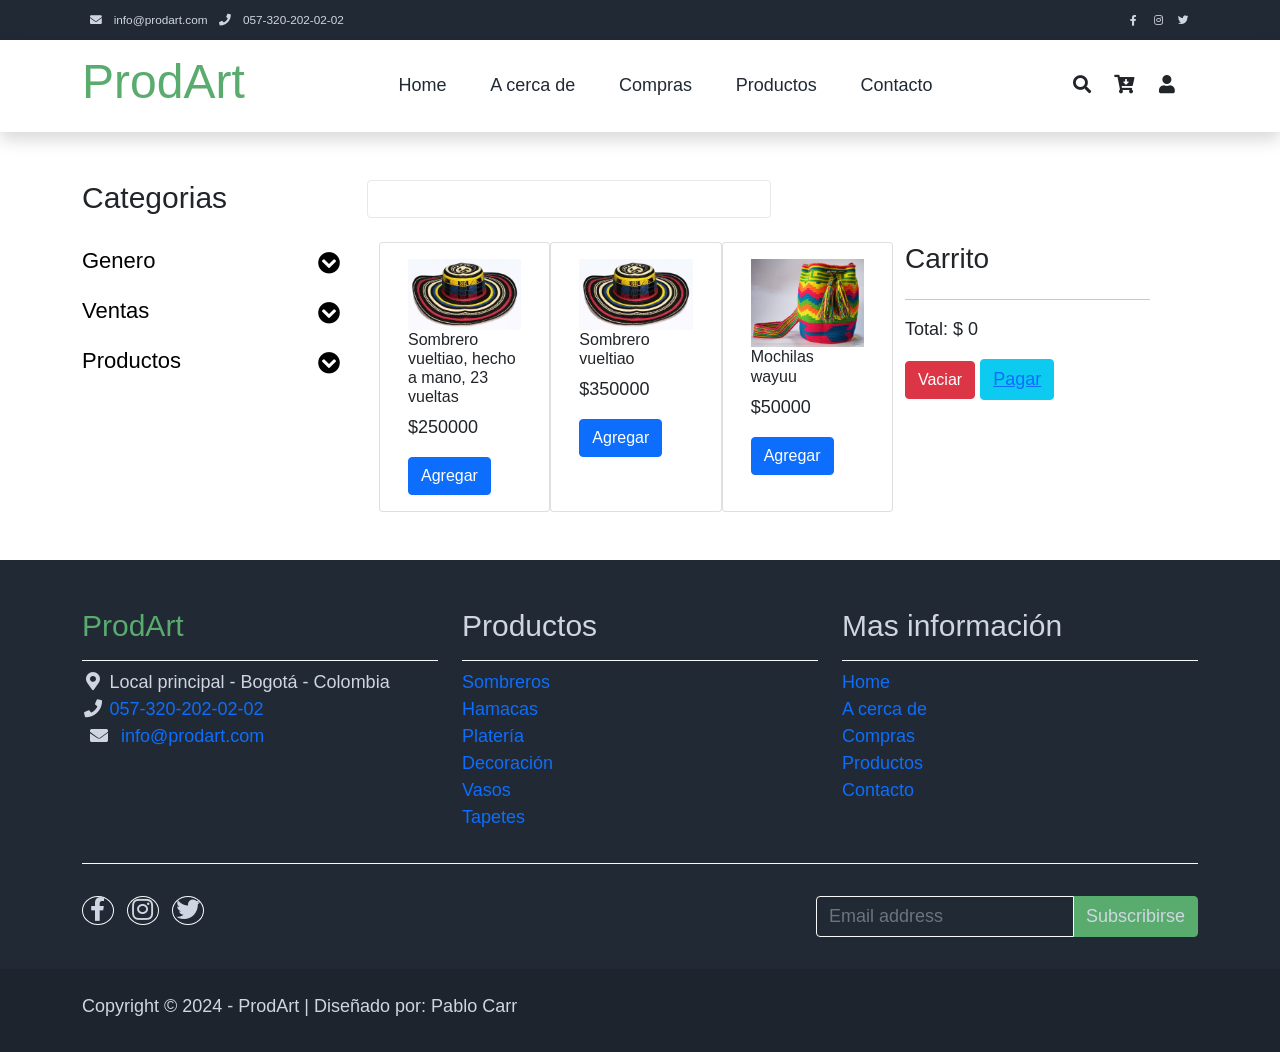
==== compras.html @ 890665da "cj" ====
<!DOCTYPE html>
<html lang="en">
<head>
    <meta charset="UTF-8">
    <meta name="viewport" content="width=device-width, initial-scale=1.0">
    <title>ProdArt-Compras</title>
    <!-- iconos-->
    <link rel="apple-touch-icon" href="assets/img/">
    <!-- css-->
     <link rel="stylesheet" href="assets/css/bootstrap.min.css">
     <link rel="stylesheet" href="assets/css/templatemo.css">
     <link rel="stylesheet" href="assets/css/custom.css">
     <link rel="stylesheet" href="assets/css/fontawesome.min.css">
</head>
<body>
        <!-- inicio encabezado-->
        <nav class="navbar navbar-expand-lg bg-dark navbar-light" id="templatemo_nav_top">
            <div class="container text-light">
                <div class="w-100 d-flex justify-content-between">
                    <div>
                        <i class="fa fa-envelope mx-2"></i>
                        <a class="navbar-sm-brand text-light text-decoration-none" href="mailto:info@prodart.com">info@prodart.com</a>
                        <i class="fa fa-phone mx-2"></i>
                        <a class="navbar-sm-brand text-light text-decoration-none" href="tel: 057-320-202-02-02">057-320-202-02-02</a>
                    </div>
                    <div>
                        <a class="text-light" href="https://fb.com/templatemo" target="_blank" rel="sponsored"><i class="fab fa-facebook-f fa-sm fa-fw me-2"></i></a>
                        <a class="text-light" href="https://www.instagram.com/" target="_blank"><i class="fab fa-instagram fa-sm fa-fw me-2"></i></a>
                        <a class="text-light" href="https://twitter.com/" target="_blank"><i class="fab fa-twitter fa-sm fa-fw me-2"></i></a>
                    </div>
                </div>
    
            </div>
        </nav>
        <!-- fin encabezado-->
        <!-- inicio menu-->
        <nav class="navbar navbar-expand-lg navbar-light shadow">
            <div class="container d-flex justify-content-between align-items-center">
    
                <a class="navbar-brand text-success logo h1 align-self-center" href="index.html">
                    ProdArt
                </a>
    
                <button class="navbar-toggler border-0" type="button" data-bs-toggle="collapse" data-bs-target="#templatemo_main_nav" aria-controls="navbarSupportedContent" aria-expanded="false" aria-label="Toggle navigation">
                    <span class="navbar-toggler-icon"></span>
                </button>
    
                <div class="align-self-center collapse navbar-collapse flex-fill  d-lg-flex justify-content-lg-between" id="templatemo_main_nav">
                    <div class="flex-fill">
                        <ul class="nav navbar-nav d-flex justify-content-between mx-lg-auto">
                            <li class="nav-item">
                                <a class="nav-link" href="index.html">Home</a>
                            </li>
                            <li class="nav-item">
                                <a class="nav-link" href="acercade.html">A cerca de</a>
                            </li>
                            <li class="nav-item">
                                <a class="nav-link" href="compras.html">Compras</a>
                            </li>
                            <li class="nav-item">
                                <a class="nav-link" href="productos.html">Productos</a>
                            </li>
                            <li class="nav-item">
                                <a class="nav-link" href="contacto.html">Contacto</a>
                            </li>
                        </ul>
                    </div>
                    <div class="navbar align-self-center d-flex">
                        <div class="d-lg-none flex-sm-fill mt-3 mb-4 col-7 col-sm-auto pr-3">
                            <div class="input-group">
                                <input type="text" class="form-control" id="inputMobileSearch" placeholder="Buscar ...">
                                <div class="input-group-text">
                                    <i class="fa fa-fw fa-search"></i>
                                </div>
                            </div>
                        </div>
                        <a class="nav-icon d-none d-lg-inline" href="#" data-bs-toggle="modal" data-bs-target="#templatemo_search">
                            <i class="fa fa-fw fa-search text-dark mr-2"></i>
                        </a>
                        <a class="nav-icon position-relative text-decoration-none" href="#">
                            <i class="fa fa-fw fa-cart-arrow-down text-dark mr-1"></i>
                            <span id="carrito-value" class="position-absolute top-0 left-100 translate-middle badge rounded-pill bg-light text-dark"></span>
                        </a>
                        <a class="nav-icon position-relative text-decoration-none" href="#">
                            <i class="fa fa-fw fa-user text-dark mr-3"></i>
                            <span id="contador" class="position-absolute top-0 left-100 translate-middle badge rounded-pill bg-light text-dark"></span>
                        </a>
                    </div>
                </div>
    
            </div>
        </nav>
    <!-- fin menu-->

<!-- inicio de contenido -->
<div class="container py-5">
    <div class="row">

        <div class="col-lg-3">
            <h1 class="h2 pb-4">Categorias</h1>
            <ul class="list-unstyled templatemo-accordion">
                <li class="pb-3">
                    <a class="collapsed d-flex justify-content-between h3 text-decoration-none" href="#">
                        Genero
                        <i class="fa fa-fw fa-chevron-circle-down mt-1"></i>
                    </a>
                    <ul class="collapse show list-unstyled pl-3">
                        <li><a class="text-decoration-none" href="#">Hombres</a></li>
                        <li><a class="text-decoration-none" href="#">Mujeres</a></li>
                    </ul>
                </li>
                <li class="pb-3">
                    <a class="collapsed d-flex justify-content-between h3 text-decoration-none" href="#">
                        Ventas
                        <i class="pull-right fa fa-fw fa-chevron-circle-down mt-1"></i>
                    </a>
                    <ul id="collapseTwo" class="collapse list-unstyled pl-3">
                        <li><a class="text-decoration-none" href="#">Sombreros</a></li>
                        <li><a class="text-decoration-none" href="#">Hamacas</a></li>
                    </ul>
                </li>
                <li class="pb-3">
                    <a class="collapsed d-flex justify-content-between h3 text-decoration-none" href="#">
                        Productos
                        <i class="pull-right fa fa-fw fa-chevron-circle-down mt-1"></i>
                    </a>
                    <ul id="collapseThree" class="collapse list-unstyled pl-3">
                        <li><a class="text-decoration-none" href="#">Bolsos</a></li>
                        <li><a class="text-decoration-none" href="#">Decoración</a></li>
                    </ul>
                </li>
            </ul>
        </div>

        <div class="col-lg-9">
            <div class="row">

                <div class="col-md-6 pb-4">
                    <div class="d-flex">
                        <select id="filtro" class="form-control">
                           <!-- categorias -->
                            
                        </select>
                    </div>
                </div>
            </div>
            <!-- productos en el carro -->
            <!-- fin de productos -->
             <!-- carrito -->
             <div class="container">
                <div class="row">
                    <!-- Elementos generados a partir del JSON -->
                    <main id="items" class="col-sm-8 row"></main>
                    <!-- Carrito -->
                    <aside class="col-sm-4">
                        <h3>Carrito</h3>
                        <!-- Elementos del carrito -->
                        <ul id="carrito" class="list-group"></ul>
                        <hr>
                        <!-- Precio total -->
                        <p class="text-right">Total: $ <span id="total"></span></p>
                        <button id="boton-vaciar" class="btn btn-danger">Vaciar</button>
                        <button class="btn btn-info">
                        <a href="pago.html" target="target_blank">Pagar</a>
                                            
        
                    </aside>
                </div>
            </div>
<!-- paginacion -->
            <!-- <div class="row">
                <ul class="pagination pagination-lg justify-content-end">
                    <li class="page-item disabled">
                        <a class="page-link active rounded-0 mr-3 shadow-sm border-top-0 border-left-0 text-dark" href="#">1</a>
                    </li>
                    <li class="page-item">
                        <a class="page-link active rounded-0 mr-3 shadow-sm border-top-0 border-left-0 text-dark" href="#">2</a>
                    </li>
                    <li class="page-item">
                        <a class="page-link active rounded-0 mr-3 shadow-sm border-top-0 border-left-0 text-dark" href="#">3</a>
                    </li>
                </ul>
            </div> -->

        </div>
    </div>
</div>
<!-- final de contenido -->
   <script>
    document.addEventListener('DOMContentLoaded',() =>{
        //Variables -base de datos
        const baseDeDatos=[
            {
                id:1,
                nombre: 'Sombrero vueltiao, hecho a mano, 23 vueltas',
                precio: 250000,
                imagen: 'assets/img/feature_prod_02.jpg'
            },
            {
                id:3,
                nombre: 'Sombrero vueltiao',
                precio: 350000,
                imagen: 'assets/img/feature_prod_02.jpg'
            },
            {
                id:2,
                nombre: 'Mochilas wayuu',
                precio: 50000,
                imagen: 'assets/img/feature_prod_03.jpg'
            }
        ];
        let carrito = [];
        const divisa = '$';
        const DOMitems = document.querySelector('#items');
        const DOMcarrito = document.querySelector('#carrito');
        const DOMtotal = document.querySelector('#total');
        const DOMbotonVaciar = document.querySelector('#boton-vaciar');
    

    //seccion de funciones 
    /*
    Dibujamos todos los productos a partir de la base de datos
    */
   function renderizarProductos(){
    baseDeDatos.forEach((info) =>{
        //estructura
        const miNodo = document.createElement('div');
        miNodo.classList.add('card','col-sm-4');
        //body
        const miNodoCardBody = document.createElement('div');
        miNodoCardBody.classList.add('card-body');
        //titulo
        const miNodoTitle = document.createElement('h6');
        miNodoTitle.classList.add('card-tilte');
        miNodoTitle.textContent =info.nombre;
        //imagen
        const miNodoImagen = document.createElement('img');
        miNodoImagen.classList.add('img-fluid');
        miNodoImagen.setAttribute('src',info.imagen);
        //precio
        const miNodoPrecio = document.createElement('p');
        miNodoPrecio.classList.add('card-text');
        miNodoPrecio.textContent =  `${divisa}${info.precio}`;
        // Boton
        const miNodoBoton = document.createElement('button');
        miNodoBoton.classList.add('btn', 'btn-primary');
        miNodoBoton.textContent = 'Agregar';
        miNodoBoton.setAttribute('marcador', info.id);
        miNodoBoton.addEventListener('click', anadirProductoAlCarrito);

        //insertamos
        miNodoCardBody.appendChild(miNodoImagen);
        miNodoCardBody.appendChild(miNodoTitle);
        miNodoCardBody.appendChild(miNodoPrecio);
        miNodoCardBody.appendChild(miNodoBoton);
        miNodo.appendChild(miNodoCardBody);
        DOMitems.appendChild(miNodo);
    });
   }
   /**
* Evento para añadir un producto al carrito de la compra
*/
function anadirProductoAlCarrito(evento) {
  // Anyadimos el Nodo a nuestro carrito
  carrito.push(evento.target.getAttribute('marcador'))
  // Actualizamos el carrito
  renderizarCarrito();
  actualizarTotal();
  

    handleCarritoValue(carrito.length)

}
function handleCarritoValue(value) {
const carritoContainer = document.getElementById("carrito-value");
carritoContainer.textContent =  `${value}`
}

function calcularTotal() {
return carrito.reduce((total, itemId) => {
    const miItem = baseDeDatos.filter((itemBaseDatos) => {
        return itemBaseDatos.id === parseInt(itemId);
    });
    return total + miItem[0].precio;
}, 0);
}

// Función para actualizar el total en el DOM
function actualizarTotal() {
DOMtotal.textContent = calcularTotal();
}

   //dibujar todos los productos guardados en el carrito
   function renderizarCarrito() {
  // Vaciamos todo el html
  DOMcarrito.textContent = '';
  // Quitamos los duplicados
  const carritoSinDuplicados = [...new Set(carrito)];
  // Generamos los Nodos a partir de carrito
  carritoSinDuplicados.forEach((item) => {
      // Obtenemos el item que necesitamos de la variable base de datos
      const miItem = baseDeDatos.filter((itemBaseDatos) => {
          // ¿Coincide las id? Solo puede existir un caso
          return itemBaseDatos.id === parseInt(item);
      });
      // Cuenta el número de veces que se repite el producto
      const numeroUnidadesItem = carrito.reduce((total, itemId) => {
          // ¿Coincide las id? Incremento el contador, en caso contrario no mantengo
          return itemId === item ? total += 1 : total;
      }, 0);
      // Creamos el nodo del item del carrito
      const miNodo = document.createElement('li');
      miNodo.classList.add('list-group-item', 'text-right', 'mx-2');
      miNodo.textContent = `${numeroUnidadesItem} x ${miItem[0].nombre} - ${miItem[0].precio}${divisa}`;
      // Boton de borrar
      const miBoton = document.createElement('button');
      miBoton.classList.add('btn', 'btn-danger', 'mx-5');
      miBoton.textContent = 'X';
      miBoton.style.marginLeft = '1rem';
      miBoton.dataset.item = item;
      miBoton.addEventListener('click', borrarItemCarrito);
      // Mezclamos nodos
      miNodo.appendChild(miBoton);
      DOMcarrito.appendChild(miNodo);
  });
  actualizarTotal();
 
}
/**
* Evento para borrar un elemento del carrito
*/
function borrarItemCarrito(evento) {
  // Obtenemos el producto ID que hay en el boton pulsado
  const id = evento.target.dataset.item;
  // Borramos todos los productos
  carrito = carrito.filter((carritoId) => {
      return carritoId !== id;
  });
  // volvemos a renderizar
  renderizarCarrito();
  // Actualizamos el LocalStorage
    guardarCarritoEnLocalStorage();

    handleCarritoValue(carrito.length)
    actualizarTotal(); // Actualizar el total al borrar item
}

 // Evento para vaciar carrito
 DOMbotonVaciar.addEventListener('click', () => {
    carrito = [];
    renderizarCarrito();
    handleCarritoValue(0);
    actualizarTotal(); // Actualizar el total al vaciar carrito
});
renderizarProductos();
renderizarCarrito();
});

</script>

   

         
        <!-- inicio de pie-->
    <footer class="bg-dark" id="templatemo_footer">
        <div class="container">
            <div class="row">
                <div class="col-md-4 pt-5">
                    <h2 class="h2 text-success border-bottom pb-3 border-light log">ProdArt</h2>
                    <ul class="list-unstyled text-light footer-link-list">
                        <li>
                            <i class="fas fa-map-marker-alt fa-fw"></i>
                            Local principal - Bogotá - Colombia
                        </li>

                        <li>
                            <i class="fa fa-phone fa-fw"></i>
                            <a class="text-decoration-none" href="tel: 057-320-202-02-02">057-320-202-02-02</a>
                        </li>
                        <li>
                            <i class="fa fa-envelope mx-2"></i>
                            <a class="text-decoration-none" href="mailto:info@prodart.com">info@prodart.com</a>
                        </li>
                    </ul>
                </div>
                <div class="col-md-4 pt-5">
                    <h2 class="h2 text-light border-bottom pb-3 border-light">Productos</h2>
                    <ul class="list-unstyled text-light footer-link-list">
                        <li><a class="text-decoration-none" href="#">Sombreros</a></li>
                        <li><a class="text-decoration-none" href="#">Hamacas</a></li>
                        <li><a class="text-decoration-none" href="#">Platería</a></li>
                        <li><a class="text-decoration-none" href="#">Decoración</a></li>
                        <li><a class="text-decoration-none" href="#">Vasos</a></li>
                        <li><a class="text-decoration-none" href="#">Tapetes</a></li>
                    </ul>
                </div>
                <div class="col-md-4 pt-5">
                    <h2 class="h2 text-light border-bottom pb-3 border-light">Mas información</h2>
                    <ul class="list-unstyled text-light footer-link-list">
                        <li><a class="text-decoration-none" href="index.html">Home</a></li>
                        <li><a class="text-decoration-none" href="acercade.html">A cerca de</a></li>
                        <li><a class="text-decoration-none" href="compras.html">Compras</a></li>
                        <li><a class="text-decoration-none" href="productos.html">Productos</a></li>
                        <li><a class="text-decoration-none" href="contacto.html">Contacto</a></li>
                    </ul>
                </div>
            </div>

            <div class="row text-light mb-4">
                <div class="col-12 mb-3">
                    <div class="w-100 my-3 border-top border-light"></div>
                </div>
                <div class="col-auto me-auto">
                    <ul class="list-inline text-left footer-icons">
                        <li class="list-inline-item border border-light rounded-circle text-center">
                            <a class="text-light text-decoration-none" target="_blank" href="http://facebook.com/"><i class="fab fa-facebook-f fa-lg fa-fw"></i></a>
                        </li>
                        <li class="list-inline-item border border-light rounded-circle text-center">
                            <a class="text-light text-decoration-none" target="_blank" href="https://www.instagram.com/"><i class="fab fa-instagram fa-lg fa-fw"></i></a>
                        </li>
                        <li class="list-inline-item border border-light rounded-circle text-center">
                            <a class="text-light text-decoration-none" target="_blank" href="https://twitter.com/"><i class="fab fa-twitter fa-lg fa-fw"></i></a>
                        </li>
                        
                    </ul>
                </div>
                <div class="col-auto">
                    <label class="sr-only" for="subscribeEmail">Escriba su Email</label>
                    <div class="input-group mb-2">
                        <input type="text" class="form-control bg-dark border-light" id="subscribeEmail" placeholder="Email address">
                        <div class="input-group-text btn-success text-light">Subscribirse</div>
                    </div>
                </div>
            </div>


        </div>
        <div class="w-100 bg-black py-3">
            <div class="container">
                <div class="row pt-2">
                    <p class="text-left text-light">
                        Copyright &copy; 2024 - ProdArt | Diseñado por: Pablo Carr
                    </p>
                </div>
            </div>
        </div>
    </footer>
    <!-- fin de pie-->
    <!-- archivos js-->
     <script src="assets/js/bootstrap.bundle.min.js"></script>
     <script src="assets/js/jquery-migrate-1.2.1.min.js"></script>
     <script src="assets/js/jquery-1.11.0.min.js"></script>
     <script src="assets/js/templatemo.js"></script>
     <script src="assets/js/custom.js"></script>
</body>
</html>
---- assets/css/templatemo.css ----
/*

TemplateMo 559 Zay Shop

https://templatemo.com/tm-559-zay-shop

---------------------------------------------
Table of contents
------------------------------------------------
1. Typography
2. General
3. Nav
4. Hero Carousel
5. Accordion
6. Shop
7. Product
8. Carousel Hero
9. Carousel Brand
10. Services
11. Contact map
12. Footer
13. Small devices (landscape phones, 576px and up)
14. Medium devices (tablets, 768px and up)
15. Large devices (desktops, 992px and up)
16. Extra large devices (large desktops, 1200px and up)
--------------------------------------------- */




/* Typography */
body, ul, li, p, a, label, input, div {
  font-family: 'Roboto', sans-serif;
  font-size: 18px !important;
  font-weight: 300 !important;
}
.h1 {
  font-family: 'Roboto', sans-serif;
  font-size: 48px !important;
  font-weight: 200 !important;
}
.h2 {
  font-family: 'Roboto', sans-serif;
  font-size: 30px !important;
  font-weight: 300;
}
.h3 {
  font-family: 'Roboto', sans-serif;
  font-size: 22px !important;
}
/* General */
.logo { font-weight: 500 !important;}
.text-warning {  color: #ede861 !important;}
.text-muted { color: #bcbcbc !important;}
.text-success { color: #59ab6e !important;}
.text-light { color: #cfd6e1 !important;}
.bg-dark { background-color: #212934 !important;}
.bg-light { background-color: #e9eef5 !important;}
.bg-black { background-color: #1d242d !important;}
.bg-success { background-color: #59ab6e !important;}
.btn-success {
  background-color: #59ab6e !important;
  border-color: #56ae6c !important;
}
.pagination .page-link:hover {color: #000;}
.pagination .page-link:hover, .pagination .page-link.active {
  background-color: #69bb7e;
  color: #fff;
}
/* Nav */
#templatemo_nav_top { min-height: 40px;}
#templatemo_nav_top * { font-size: .9em !important;}
#templatemo_main_nav a { color: #212934;}
#templatemo_main_nav a:hover { color: #69bb7e;}
#templatemo_main_nav .navbar .nav-icon { margin-right: 20px;}

/* Hero Carousel */
#template-mo-zay-hero-carousel { background: #efefef !important;}
/* Accordion */
.templatemo-accordion a { color: #000;}
.templatemo-accordion a:hover { color: #333d4a;}
/* Shop */
.shop-top-menu a:hover { color: #69bb7e !important;}
/* Product */
.product-wap { box-shadow: 0px 5px 10px 0px rgba(0, 0, 0, 0.10);}
.product-wap .product-color-dot.color-dot-red { background:#f71515;}
.product-wap .product-color-dot.color-dot-blue { background:#6db4fe;}
.product-wap .product-color-dot.color-dot-black { background:#000000;}
.product-wap .product-color-dot.color-dot-light { background:#e0e0e0;}
.product-wap .product-color-dot.color-dot-green { background:#0bff7e;}
.card.product-wap .card .product-overlay {
  background: rgba(0,0,0,.2);
  visibility: hidden;
  opacity: 0;
  transition: .3s;
}
.card.product-wap:hover .card .product-overlay {
  visibility: visible;
  opacity: 1;
}
.card.product-wap a { color: #000;}
#carousel-related-product .slick-slide:focus { outline: none !important;}
#carousel-related-product .slick-dots li button:before {
  font-size: 15px;
  margin-top: 20px;
}
/* Brand */
.brand-img {
  filter: grayscale(100%);
  opacity: 0.5;
  transition: .5s;
}
.brand-img:hover {
  filter: grayscale(0%);
  opacity: 1;
}
/* Carousel Hero */
#template-mo-zay-hero-carousel .carousel-indicators li {
  margin-top: -50px;
  background-color: #59ab6e;
}
#template-mo-zay-hero-carousel .carousel-control-next i,
#template-mo-zay-hero-carousel .carousel-control-prev i {
  color: #59ab6e !important;
  font-size: 2.8em !important;
}
/* Carousel Brand */
.tempaltemo-carousel .h1 {
  font-size: .5em !important;
  color: #000 !important;
}
/* Services */
.services-icon-wap {transition: .3s;}
.services-icon-wap:hover, .services-icon-wap:hover i {color: #fff;}
.services-icon-wap:hover {background: #69bb7e;}
/* Contact map */
.leaflet-control a, .leaflet-control { font-size: 10px !important;}
.form-control { border: 1px solid #e8e8e8;}
/* Footer */
#tempaltemo_footer a { color: #dcdde1;}
#tempaltemo_footer a:hover { color: #68bb7d;}
#tempaltemo_footer ul.footer-link-list li { padding-top: 10px;}
#tempaltemo_footer ul.footer-icons li {
  width: 2.6em;
  height: 2.6em;
  line-height: 2.6em;
}
#tempaltemo_footer ul.footer-icons li:hover {
  background-color: #cfd6e1;
  transition: .5s;
}
#tempaltemo_footer ul.footer-icons li:hover i {
  color: #212934;
  transition: .5s;
}
#tempaltemo_footer .border-light { border-color: #2d343f !important;}
/*
// Extra small devices (portrait phones, less than 576px)
// No media query since this is the default in Bootstrap
*/
/* Small devices (landscape phones, 576px and up)*/
.product-wap .h3, .product-wap li, .product-wap i, .product-wap p {
  font-size: 12px !important;
}
.product-wap .product-color-dot {
  width: 6px;
  height: 6px;
}

@media (min-width: 576px) {
  .tempaltemo-carousel .h1 { font-size: 1em !important;}
}

/*// Medium devices (tablets, 768px and up)*/
@media (min-width: 768px) {
  #templatemo_main_nav .navbar-nav {max-width: 450px;}
 }

/* Large devices (desktops, 992px and up)*/
@media (min-width: 992px) {
  #templatemo_main_nav .navbar-nav {max-width: 550px;}
  #template-mo-zay-hero-carousel .carousel-item {min-height: 30rem !important;}
  .product-wap .h3, .product-wap li, .product-wap i, .product-wap p {font-size: 18px !important;}
  .product-wap .product-color-dot {
    width: 12px;
    height: 12px;
  }
}

/* Extra large devices (large desktops, 1200px and up)*/
@media (min-width: 1200px) {}
---- assets/css/custom.css ----
/*
Custom Css
*/
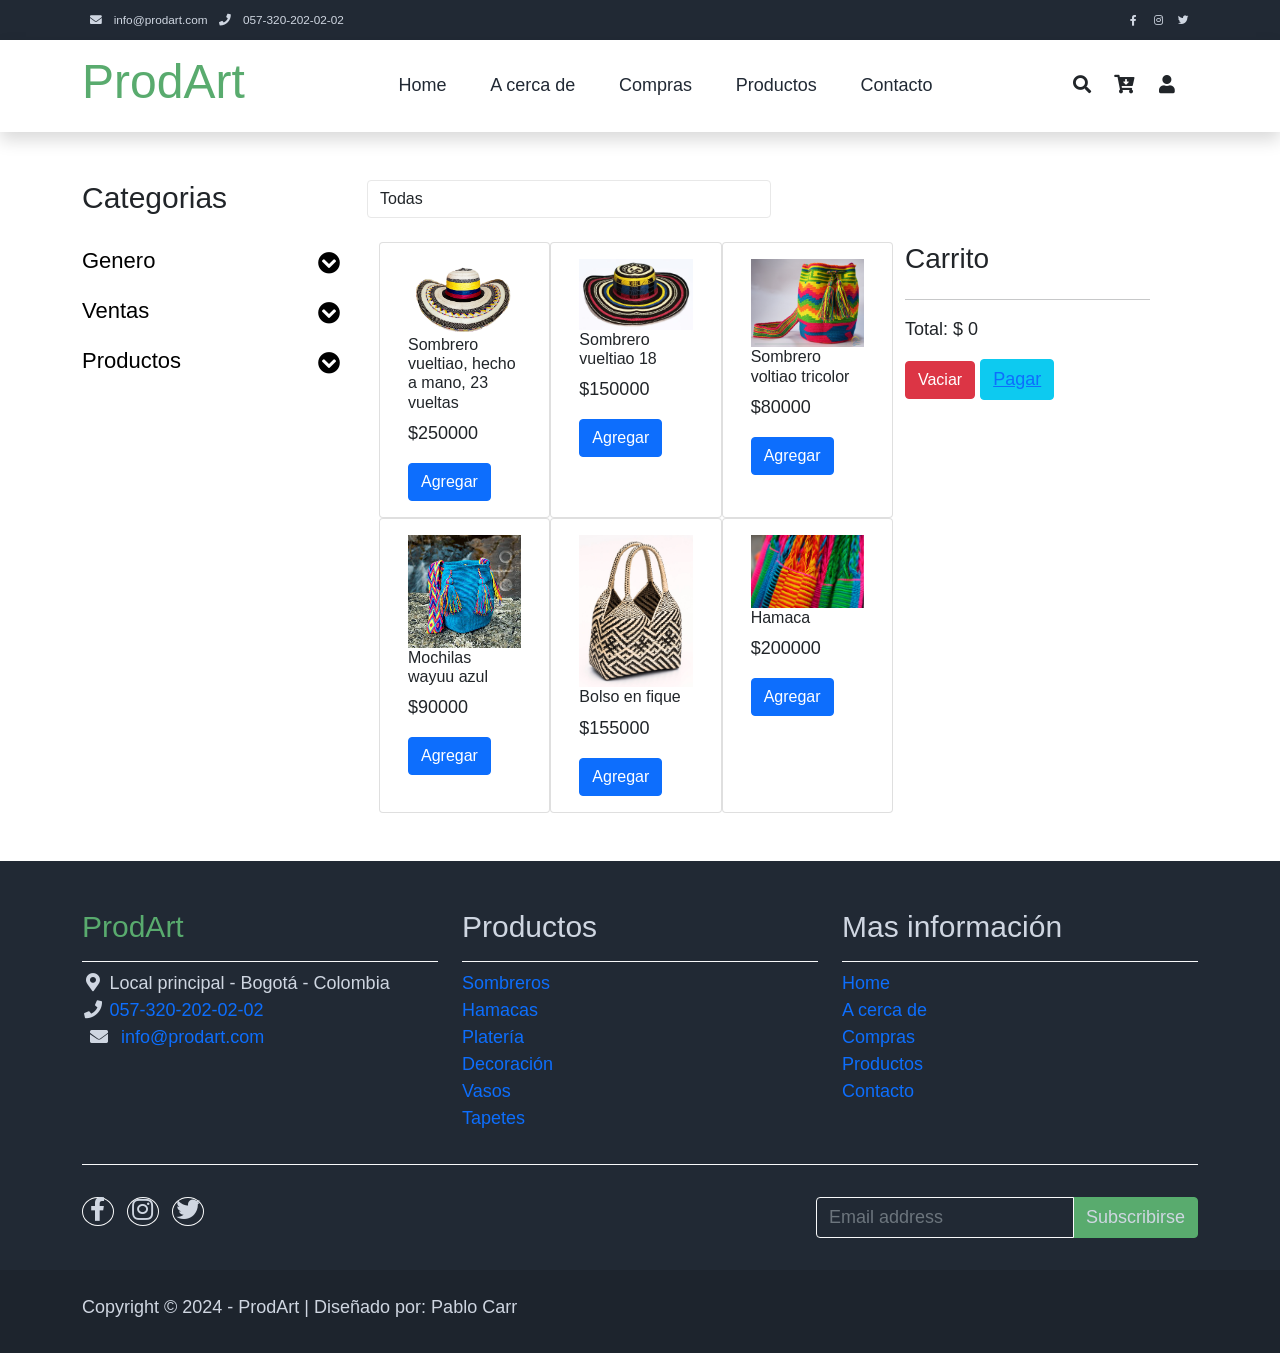
==== commit de4b65ef: "car3" ====
--- a/compras.html
+++ b/compras.html
@@ -138,8 +138,11 @@
                 <div class="col-md-6 pb-4">
                     <div class="d-flex">
                         <select id="filtro" class="form-control">
-                           <!-- categorias -->
-                            
+                        <option value="todas">Todas</option>
+                        <option value="sombreros">Sombreros</option>   
+                        <option value="mochilas">Mochilas</option> 
+                        <option value="Bolsos">Bolsos</option> 
+                        <option value="hamacas">Hamacas</option> 
                         </select>
                     </div>
                 </div>
@@ -186,178 +189,6 @@
     </div>
 </div>
 <!-- final de contenido -->
-   <script>
-    document.addEventListener('DOMContentLoaded',() =>{
-        //Variables -base de datos
-        const baseDeDatos=[
-            {
-                id:1,
-                nombre: 'Sombrero vueltiao, hecho a mano, 23 vueltas',
-                precio: 250000,
-                imagen: 'assets/img/feature_prod_02.jpg'
-            },
-            {
-                id:3,
-                nombre: 'Sombrero vueltiao',
-                precio: 350000,
-                imagen: 'assets/img/feature_prod_02.jpg'
-            },
-            {
-                id:2,
-                nombre: 'Mochilas wayuu',
-                precio: 50000,
-                imagen: 'assets/img/feature_prod_03.jpg'
-            }
-        ];
-        let carrito = [];
-        const divisa = '$';
-        const DOMitems = document.querySelector('#items');
-        const DOMcarrito = document.querySelector('#carrito');
-        const DOMtotal = document.querySelector('#total');
-        const DOMbotonVaciar = document.querySelector('#boton-vaciar');
-    
-
-    //seccion de funciones 
-    /*
-    Dibujamos todos los productos a partir de la base de datos
-    */
-   function renderizarProductos(){
-    baseDeDatos.forEach((info) =>{
-        //estructura
-        const miNodo = document.createElement('div');
-        miNodo.classList.add('card','col-sm-4');
-        //body
-        const miNodoCardBody = document.createElement('div');
-        miNodoCardBody.classList.add('card-body');
-        //titulo
-        const miNodoTitle = document.createElement('h6');
-        miNodoTitle.classList.add('card-tilte');
-        miNodoTitle.textContent =info.nombre;
-        //imagen
-        const miNodoImagen = document.createElement('img');
-        miNodoImagen.classList.add('img-fluid');
-        miNodoImagen.setAttribute('src',info.imagen);
-        //precio
-        const miNodoPrecio = document.createElement('p');
-        miNodoPrecio.classList.add('card-text');
-        miNodoPrecio.textContent =  `${divisa}${info.precio}`;
-        // Boton
-        const miNodoBoton = document.createElement('button');
-        miNodoBoton.classList.add('btn', 'btn-primary');
-        miNodoBoton.textContent = 'Agregar';
-        miNodoBoton.setAttribute('marcador', info.id);
-        miNodoBoton.addEventListener('click', anadirProductoAlCarrito);
-
-        //insertamos
-        miNodoCardBody.appendChild(miNodoImagen);
-        miNodoCardBody.appendChild(miNodoTitle);
-        miNodoCardBody.appendChild(miNodoPrecio);
-        miNodoCardBody.appendChild(miNodoBoton);
-        miNodo.appendChild(miNodoCardBody);
-        DOMitems.appendChild(miNodo);
-    });
-   }
-   /**
-* Evento para añadir un producto al carrito de la compra
-*/
-function anadirProductoAlCarrito(evento) {
-  // Anyadimos el Nodo a nuestro carrito
-  carrito.push(evento.target.getAttribute('marcador'))
-  // Actualizamos el carrito
-  renderizarCarrito();
-  actualizarTotal();
-  
-
-    handleCarritoValue(carrito.length)
-
-}
-function handleCarritoValue(value) {
-const carritoContainer = document.getElementById("carrito-value");
-carritoContainer.textContent =  `${value}`
-}
-
-function calcularTotal() {
-return carrito.reduce((total, itemId) => {
-    const miItem = baseDeDatos.filter((itemBaseDatos) => {
-        return itemBaseDatos.id === parseInt(itemId);
-    });
-    return total + miItem[0].precio;
-}, 0);
-}
-
-// Función para actualizar el total en el DOM
-function actualizarTotal() {
-DOMtotal.textContent = calcularTotal();
-}
-
-   //dibujar todos los productos guardados en el carrito
-   function renderizarCarrito() {
-  // Vaciamos todo el html
-  DOMcarrito.textContent = '';
-  // Quitamos los duplicados
-  const carritoSinDuplicados = [...new Set(carrito)];
-  // Generamos los Nodos a partir de carrito
-  carritoSinDuplicados.forEach((item) => {
-      // Obtenemos el item que necesitamos de la variable base de datos
-      const miItem = baseDeDatos.filter((itemBaseDatos) => {
-          // ¿Coincide las id? Solo puede existir un caso
-          return itemBaseDatos.id === parseInt(item);
-      });
-      // Cuenta el número de veces que se repite el producto
-      const numeroUnidadesItem = carrito.reduce((total, itemId) => {
-          // ¿Coincide las id? Incremento el contador, en caso contrario no mantengo
-          return itemId === item ? total += 1 : total;
-      }, 0);
-      // Creamos el nodo del item del carrito
-      const miNodo = document.createElement('li');
-      miNodo.classList.add('list-group-item', 'text-right', 'mx-2');
-      miNodo.textContent = `${numeroUnidadesItem} x ${miItem[0].nombre} - ${miItem[0].precio}${divisa}`;
-      // Boton de borrar
-      const miBoton = document.createElement('button');
-      miBoton.classList.add('btn', 'btn-danger', 'mx-5');
-      miBoton.textContent = 'X';
-      miBoton.style.marginLeft = '1rem';
-      miBoton.dataset.item = item;
-      miBoton.addEventListener('click', borrarItemCarrito);
-      // Mezclamos nodos
-      miNodo.appendChild(miBoton);
-      DOMcarrito.appendChild(miNodo);
-  });
-  actualizarTotal();
- 
-}
-/**
-* Evento para borrar un elemento del carrito
-*/
-function borrarItemCarrito(evento) {
-  // Obtenemos el producto ID que hay en el boton pulsado
-  const id = evento.target.dataset.item;
-  // Borramos todos los productos
-  carrito = carrito.filter((carritoId) => {
-      return carritoId !== id;
-  });
-  // volvemos a renderizar
-  renderizarCarrito();
-  // Actualizamos el LocalStorage
-    guardarCarritoEnLocalStorage();
-
-    handleCarritoValue(carrito.length)
-    actualizarTotal(); // Actualizar el total al borrar item
-}
-
- // Evento para vaciar carrito
- DOMbotonVaciar.addEventListener('click', () => {
-    carrito = [];
-    renderizarCarrito();
-    handleCarritoValue(0);
-    actualizarTotal(); // Actualizar el total al vaciar carrito
-});
-renderizarProductos();
-renderizarCarrito();
-});
-
-</script>
-
    
 
          
@@ -452,5 +283,6 @@
      <script src="assets/js/jquery-1.11.0.min.js"></script>
      <script src="assets/js/templatemo.js"></script>
      <script src="assets/js/custom.js"></script>
+     <script src="assets/js/carrito.js"></script>
 </body>
 </html>
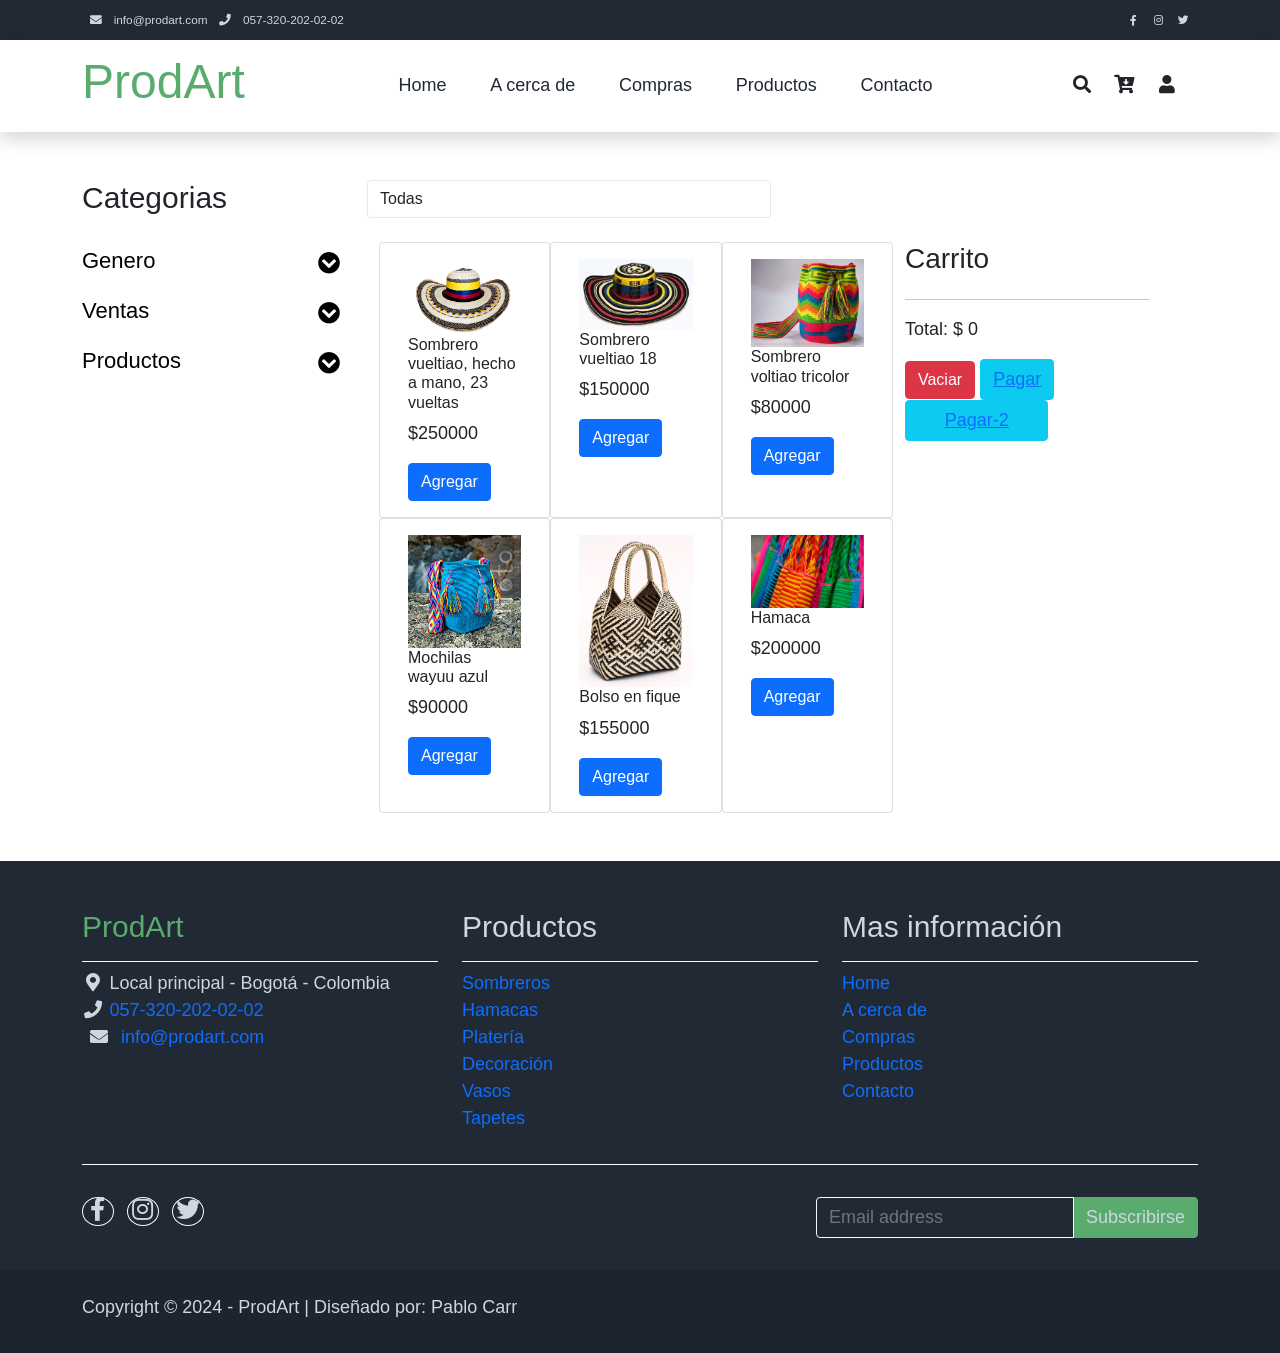
==== commit abd4068c: "car5" ====
--- a/compras.html
+++ b/compras.html
@@ -141,7 +141,7 @@
                         <option value="todas">Todas</option>
                         <option value="sombreros">Sombreros</option>   
                         <option value="mochilas">Mochilas</option> 
-                        <option value="Bolsos">Bolsos</option> 
+                        <option value="bolsos">Bolsos</option> 
                         <option value="hamacas">Hamacas</option> 
                         </select>
                     </div>
@@ -165,7 +165,11 @@
                         <button id="boton-vaciar" class="btn btn-danger">Vaciar</button>
                         <button class="btn btn-info">
                         <a href="pago.html" target="target_blank">Pagar</a>
-                                            
+                    </button>
+                          <button class="btn btn-info">
+                          <a href="https://www.paypal.com/invoice/p/#X9AMTLCL84389TKX" target="target_blank">Pagar-2</a>
+                           </button>
+                                       
         
                     </aside>
                 </div>
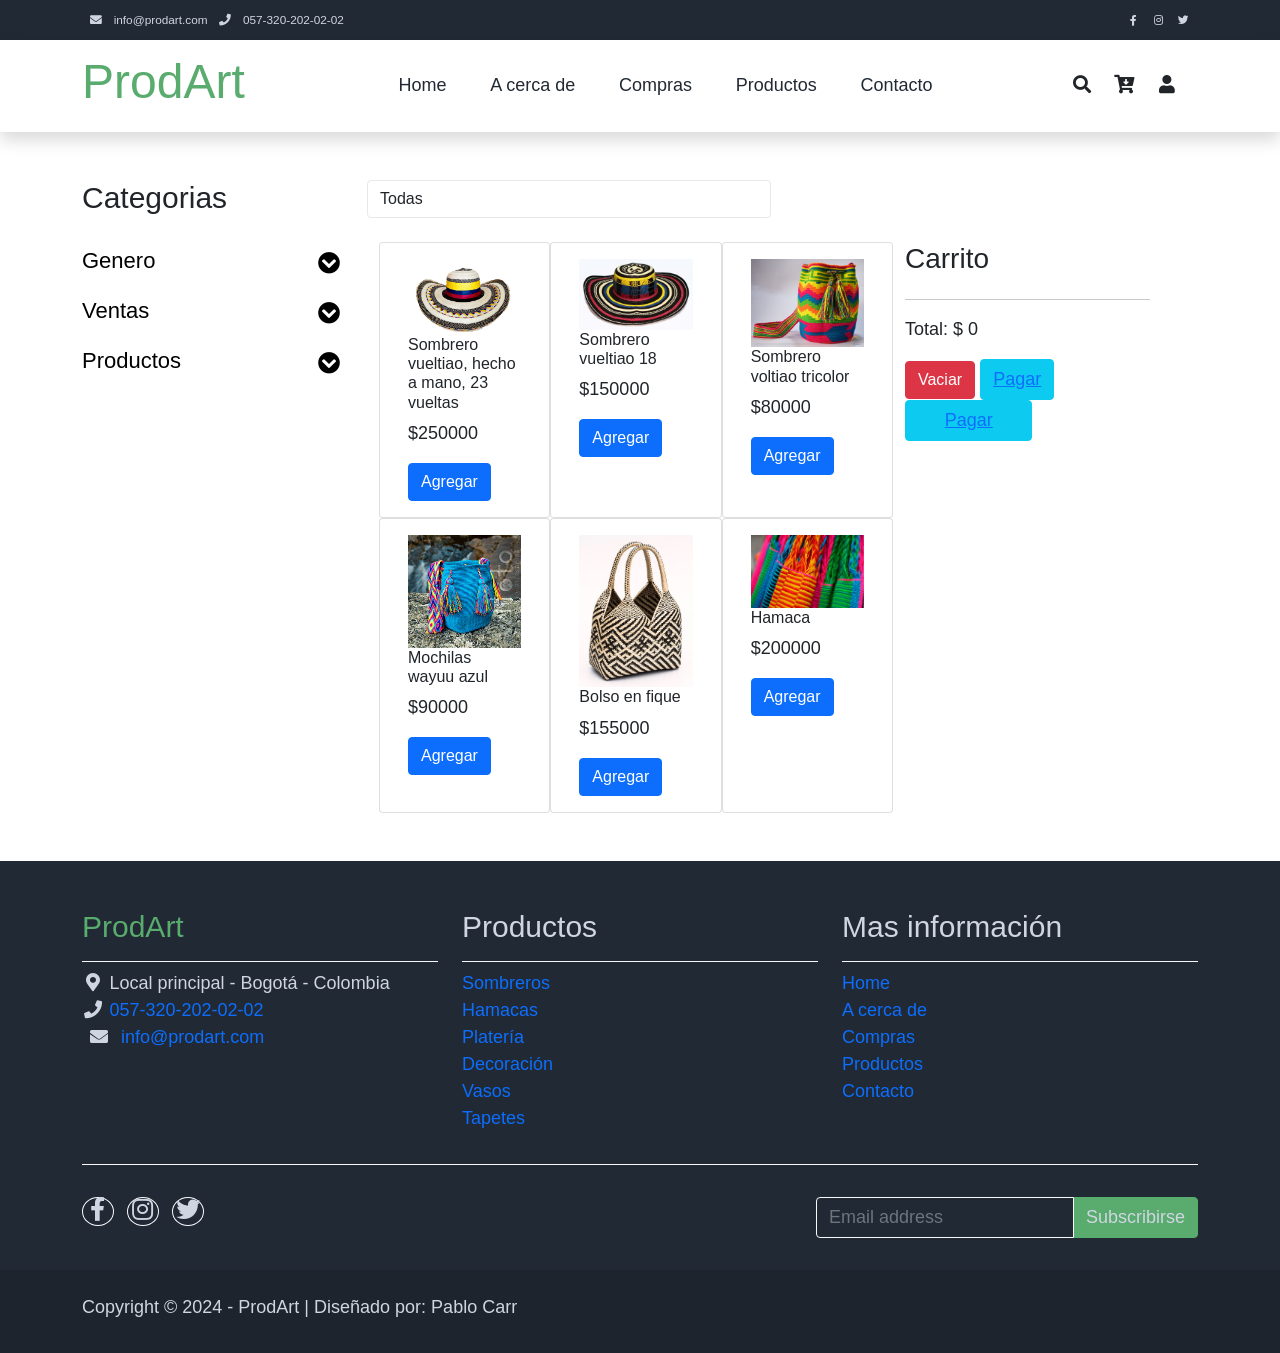
==== commit 6b3ecdab: "car6" ====
--- a/compras.html
+++ b/compras.html
@@ -167,7 +167,7 @@
                         <a href="pago.html" target="target_blank">Pagar</a>
                     </button>
                           <button class="btn btn-info">
-                          <a href="https://www.paypal.com/invoice/p/#X9AMTLCL84389TKX" target="target_blank">Pagar-2</a>
+                          <a href="https://www.paypal.com/invoice/p/#X9AMTLCL84389TKX" target="target_blank">Pagar</a>
                            </button>
                                        
         
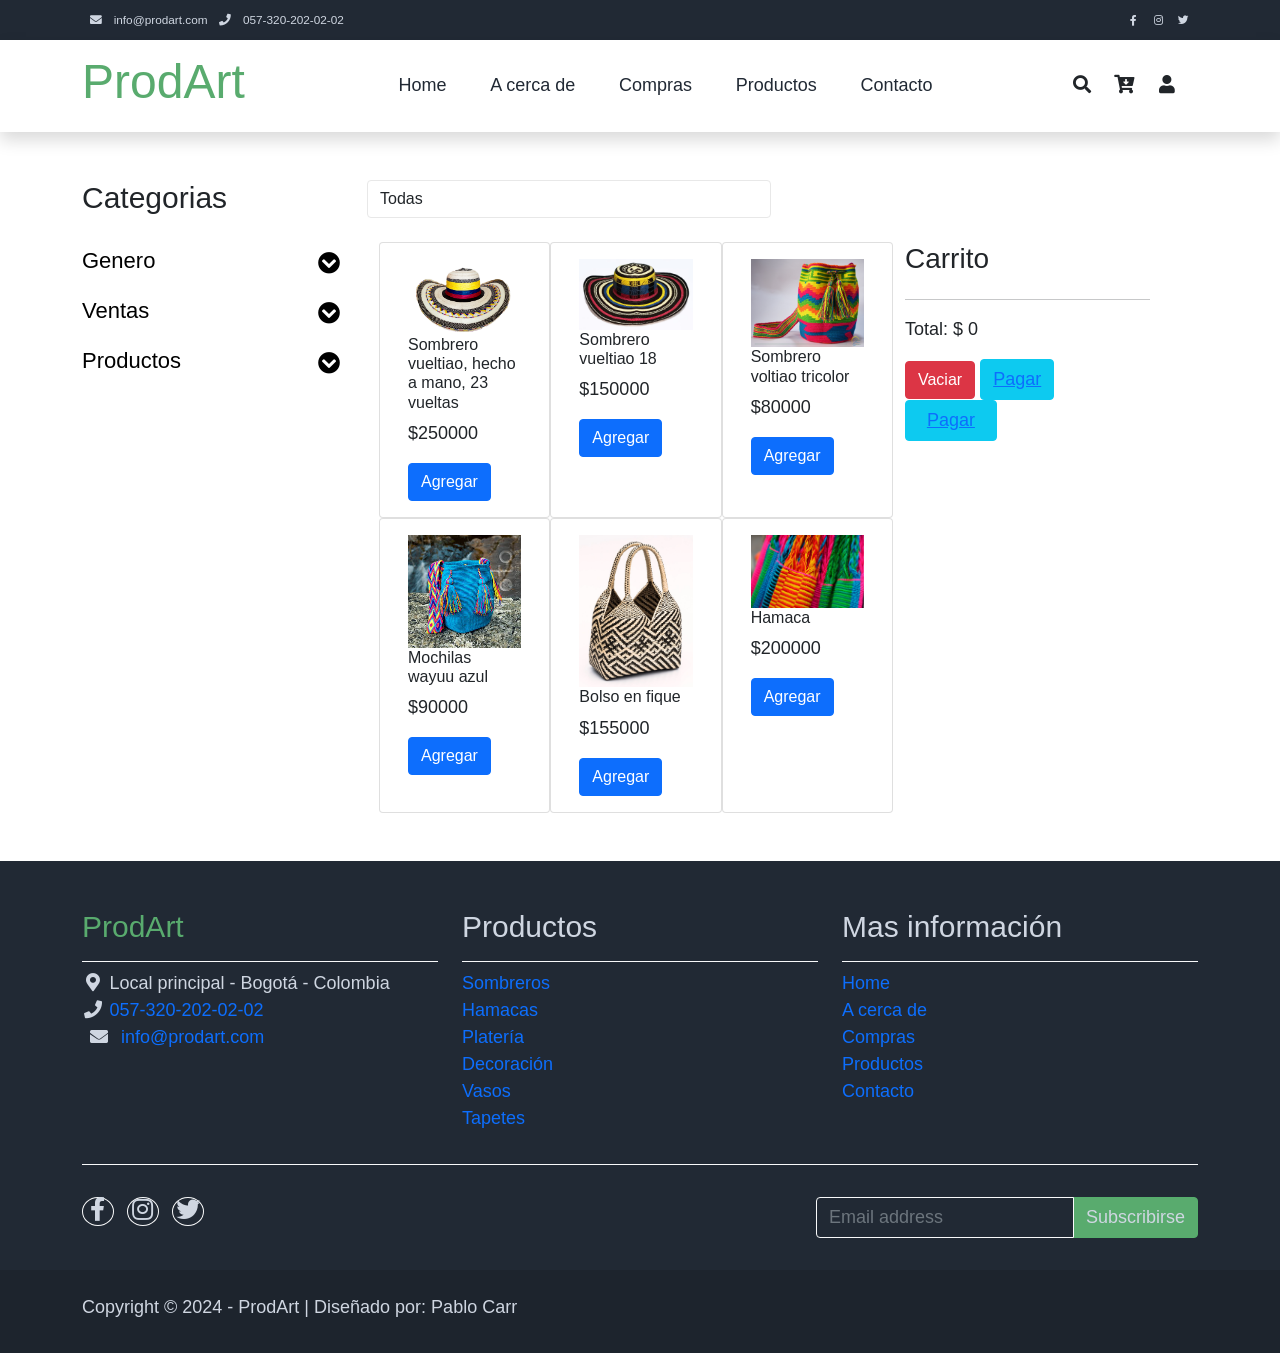
==== commit 496bcec8: "car6" ====
--- a/compras.html
+++ b/compras.html
@@ -166,10 +166,10 @@
                         <button class="btn btn-info">
                         <a href="pago.html" target="target_blank">Pagar</a>
                     </button>
-                          <button class="btn btn-info">
-                          <a href="https://www.paypal.com/invoice/p/#X9AMTLCL84389TKX" target="target_blank">Pagar</a>
-                           </button>
-                                       
+                      <button class="btn btn-info">
+                      <a href="https://www.paypal.com/invoice/p/#X9AMTLCL84389TKX" target="target_blank">Pagar</a>
+                      </button>
+                                        
         
                     </aside>
                 </div>
